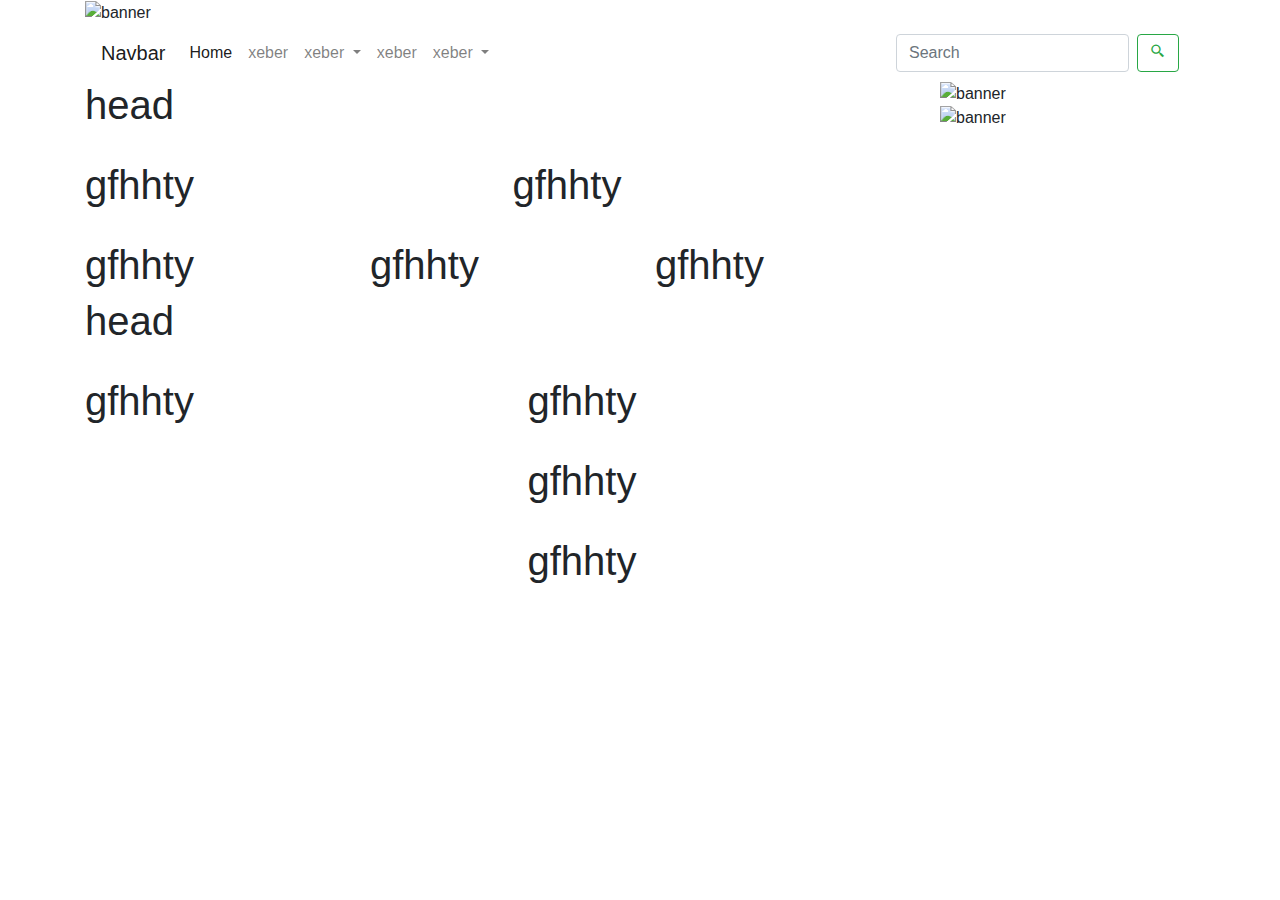
==== index.html @ f807de29 "Update index.html" ====
<!DOCTYPE html>
<html lang="en">
<head>
  <title>my site</title>
  <meta charset="utf-8">
  <meta name="viewport" content="width=device-width, initial-scale=1">
  <link rel="stylesheet" href="https://maxcdn.bootstrapcdn.com/bootstrap/4.5.2/css/bootstrap.min.css">
  <link href='https://unpkg.com/boxicons@2.0.9/css/boxicons.min.css' rel='stylesheet'>
  <link rel="stylesheet" href="assets/css/index.css">

</head>
<body>

    <main>
        <!-- header -->
        <div class="header container">
            <!-- banner-head -->
            <div class="banner_head">
                <img src="assets/images/banner/x2d5d480112c66ae0a06ec8e50eb4ff2a.jpg.pagespeed.ic.TREsQfpvx0.webp" alt="banner">
            </div>
            <!-- banner-head - end -->

            <!-- nav -->
            <nav class="navbar navbar-expand-lg navbar-light navbar_box">
                <a class="navbar-brand" href="#">Navbar</a>
                <button class="navbar-toggler" type="button" data-toggle="collapse" data-target="#navbarSupportedContent" aria-controls="navbarSupportedContent" aria-expanded="false" aria-label="Toggle navigation">
                  <span class="navbar-toggler-icon"></span>
                </button>
              
                <div class="collapse navbar-collapse" id="navbarSupportedContent">
                  <ul class="navbar-nav mr-auto">
                    <li class="nav-item active">
                      <a class="nav-link" href="#">Home <span class="sr-only">(current)</span></a>
                    </li>
                    <li class="nav-item">
                      <a class="nav-link" href="#">xeber</a>
                    </li>
                    <li class="nav-item dropdown">
                      <a class="nav-link dropdown-toggle" href="#" id="navbarDropdown" role="button" data-toggle="dropdown" aria-haspopup="true" aria-expanded="false">
                        xeber
                      </a>
                      <div class="dropdown-menu" aria-labelledby="navbarDropdown">
                        <a class="dropdown-item" href="#">Action</a>
                        <a class="dropdown-item" href="#">Another action</a>
                        
                        <a class="dropdown-item" href="#">Something else here</a>
                      </div>
                    </li>
                    <li class="nav-item">
                        <a class="nav-link" href="#">xeber</a>
                      </li>
                      <li class="nav-item dropdown">
                        <a class="nav-link dropdown-toggle" href="#" id="navbarDropdown" role="button" data-toggle="dropdown" aria-haspopup="true" aria-expanded="false">
                          xeber
                        </a>
                        <div class="dropdown-menu" aria-labelledby="navbarDropdown">
                          <a class="dropdown-item" href="#">Action</a>
                          <a class="dropdown-item" href="#">Another action</a>
                          
                          <a class="dropdown-item" href="#">Something else here</a>
                        </div>
                      </li>
                   
                  </ul>
                  <form class="form-inline my-2 my-lg-0">
                    <input class="form-control mr-sm-2" type="search" placeholder="Search" aria-label="Search">
                    <button class="btn btn-outline-success my-2 my-sm-0" type="submit"><i class='bx bx-search-alt-2' ></i></button>
                  </form>
                </div>
            </nav>
            <!-- nav - end -->
        </div>
         <!-- header - end -->
        <div class="container">
          <div class="row">
            <!-- center -->
            <div class="col-sm-9">
                <!-- slider -->
                <div class="slider_main">
                        
                </div>
                <!-- slider- end -->

                <!-- news section - 1 -->
                <section class="news_section">
                    <div class="news_head">
                        <h1>head</h1>
                    </div>

                    <div class="row">
                        <div class="col-sm-6">
                           <div class="news_box">
                                <div class="news_box_head">
                                    <img src="" alt="">
                                </div>
                                <div class="news_box_title">
                                    <h1>gfhhty</h1>
                                </div>
                           </div>
                        </div>
                        <div class="col-sm-6">
                            <div class="news_box">
                                 <div class="news_box_head">
                                     <img src="" alt="">
                                 </div>
                                 <div class="news_box_title">
                                     <h1>gfhhty</h1>
                                 </div>
                            </div>
                         </div>
                         <div class="col-sm-4">
                            <div class="news_box">
                                 <div class="news_box_head">
                                     <img src="" alt="">
                                 </div>
                                 <div class="news_box_title">
                                     <h1>gfhhty</h1>
                                 </div>
                            </div>
                         </div>
                         <div class="col-sm-4">
                            <div class="news_box">
                                 <div class="news_box_head">
                                     <img src="" alt="">
                                 </div>
                                 <div class="news_box_title">
                                     <h1>gfhhty</h1>
                                 </div>
                            </div>
                         </div>
                         <div class="col-sm-4">
                            <div class="news_box">
                                 <div class="news_box_head">
                                     <img src="" alt="">
                                 </div>
                                 <div class="news_box_title">
                                     <h1>gfhhty</h1>
                                 </div>
                            </div>
                         </div>
                    
                    </div>
                </section>
                 <!-- news section - 1 END -->

                 <!-- news section - 2 -->
                <section class="news_section">
                    <div class="news_head">
                        <h1>head</h1>
                    </div>

                    <div class="row">
                        <div class="col-sm-6">
                           <div class="news_box">
                                <div class="news_box_head">
                                    <img src="" alt="">
                                </div>
                                <div class="news_box_title">
                                    <h1>gfhhty</h1>
                                </div>
                           </div>
                        </div>
                        <div class="col-sm-6">
                            <div class="col-sm-6 news_box">
                                 <div class="news_box_head">
                                     <img src="" alt="">
                                 </div>
                                 <div class="news_box_title">
                                     <h1>gfhhty</h1>
                                 </div>
                            </div>
                            <div class="col-sm-6 news_box">
                                <div class="news_box_head">
                                    <img src="" alt="">
                                </div>
                                <div class="news_box_title">
                                    <h1>gfhhty</h1>
                                </div>
                           </div>
                           <div class="col-sm-6 news_box">
                            <div class="news_box_head">
                                <img src="" alt="">
                            </div>
                            <div class="news_box_title">
                                <h1>gfhhty</h1>
                            </div>
                       </div>
                         </div>
                    </div>
                </section>
                 <!-- news section - 2 END -->
            </div>
            <!-- center- end -->

            <!-- aside -->
            <aside class="col-sm-3 aside">
                <div class="banner_right">
                    <img src="assets/images/banner/reklam2.jpg" alt="banner">
                </div>
                <div class="banner_right">
                    <img src="assets/images/banner/reklam2.jpg" alt="banner">
                </div>
            </aside>
              <!-- aside- end -->
        </div>
        
    </main>

<script src="https://ajax.googleapis.com/ajax/libs/jquery/3.5.1/jquery.min.js"></script>
<script src="https://cdnjs.cloudflare.com/ajax/libs/popper.js/1.16.0/umd/popper.min.js"></script>
<script src="https://maxcdn.bootstrapcdn.com/bootstrap/4.5.2/js/bootstrap.min.js"></script>
<script src="https://unpkg.com/boxicons@2.0.9/dist/boxicons.js"></script>
<script src="assets/js/index.js"></script>

</body>
</html>
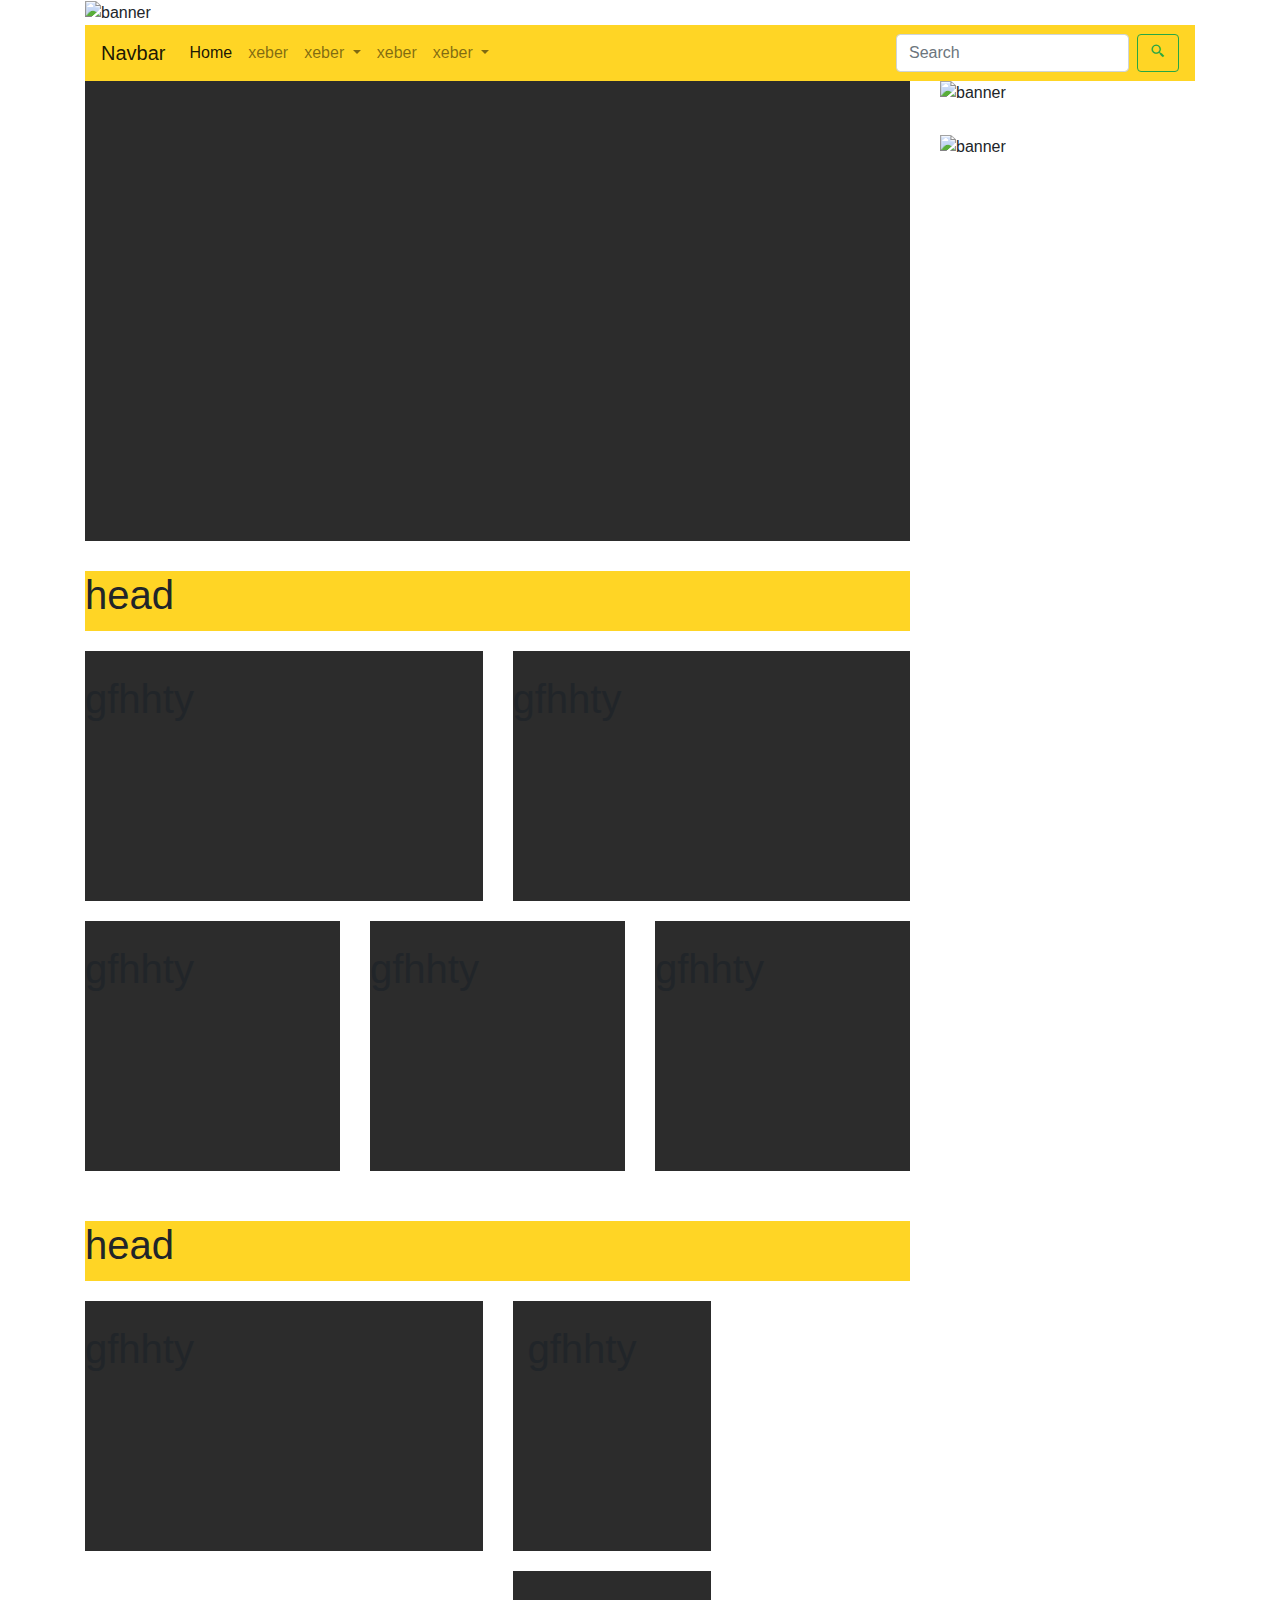
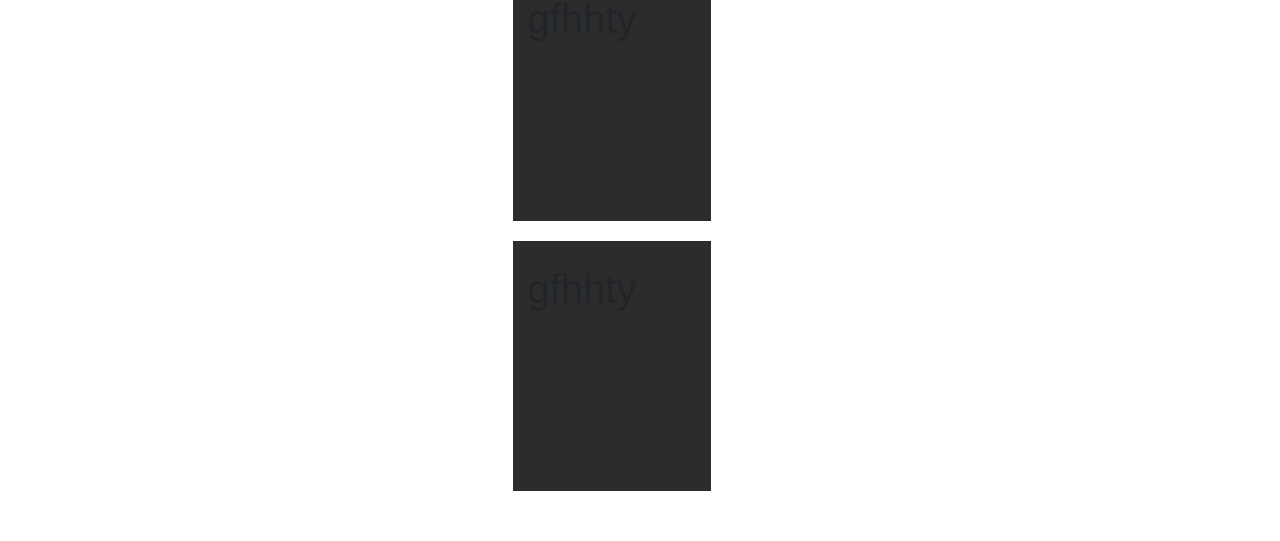
==== commit 17cba1a9: "Update index.html" ====
--- a/index.html
+++ b/index.html
@@ -8,7 +8,7 @@
   <meta name="viewport" content="width=device-width, initial-scale=1">
   <link rel="stylesheet" href="https://maxcdn.bootstrapcdn.com/bootstrap/4.5.2/css/bootstrap.min.css">
   <link href='https://unpkg.com/boxicons@2.0.9/css/boxicons.min.css' rel='stylesheet'>
-  <link rel="stylesheet" href="assets/css/index.css">
+  <link rel="stylesheet" href="index.css">
 
 </head>
 <body>
--- a/index.css
+++ b/index.css
@@ -0,0 +1,78 @@
+/* Elmaddin Abishov 
+
+my site - v1.0
+
+12.sep.2021
+
+bizi öldürməyən şey gücləndirir
+
+
+*/
+
+
+
+
+
+
+
+
+
+/* header */
+
+
+/* banner - head */
+.header .banner_head img{
+    width: 100%;
+    height: 80px;
+    object-fit: cover;
+}
+/* banner - head - end */
+
+/* nav */
+.navbar_box{
+    background: #FFD525;
+}
+/* nav - end */
+
+/* header - end */
+
+/* slider */
+.slider_main{
+    background-color: rgb(44, 44, 44);
+    width: 100%;
+    height: 460px;
+}
+/* slider */
+
+/* news - box */
+.news_section{
+    margin: 30px 0;
+}
+
+.news_section .news_head{
+    background-color: #FFD525;
+    width: 100%;
+    height: 60px;
+    margin-bottom: 20px;
+}
+
+.news_section .news_box{
+    background-color: rgb(44, 44, 44);
+    width: 100%;
+    height: 250px;
+    margin: 0  0 20px;
+}
+/* news - box - end*/
+
+/* aside */
+
+/* banner-right */
+.aside .banner_right img {
+    width: 100%;
+    height: 380px;
+    margin-bottom: 30px;
+}
+/* banner-right - END*/
+
+
+/* aside -END */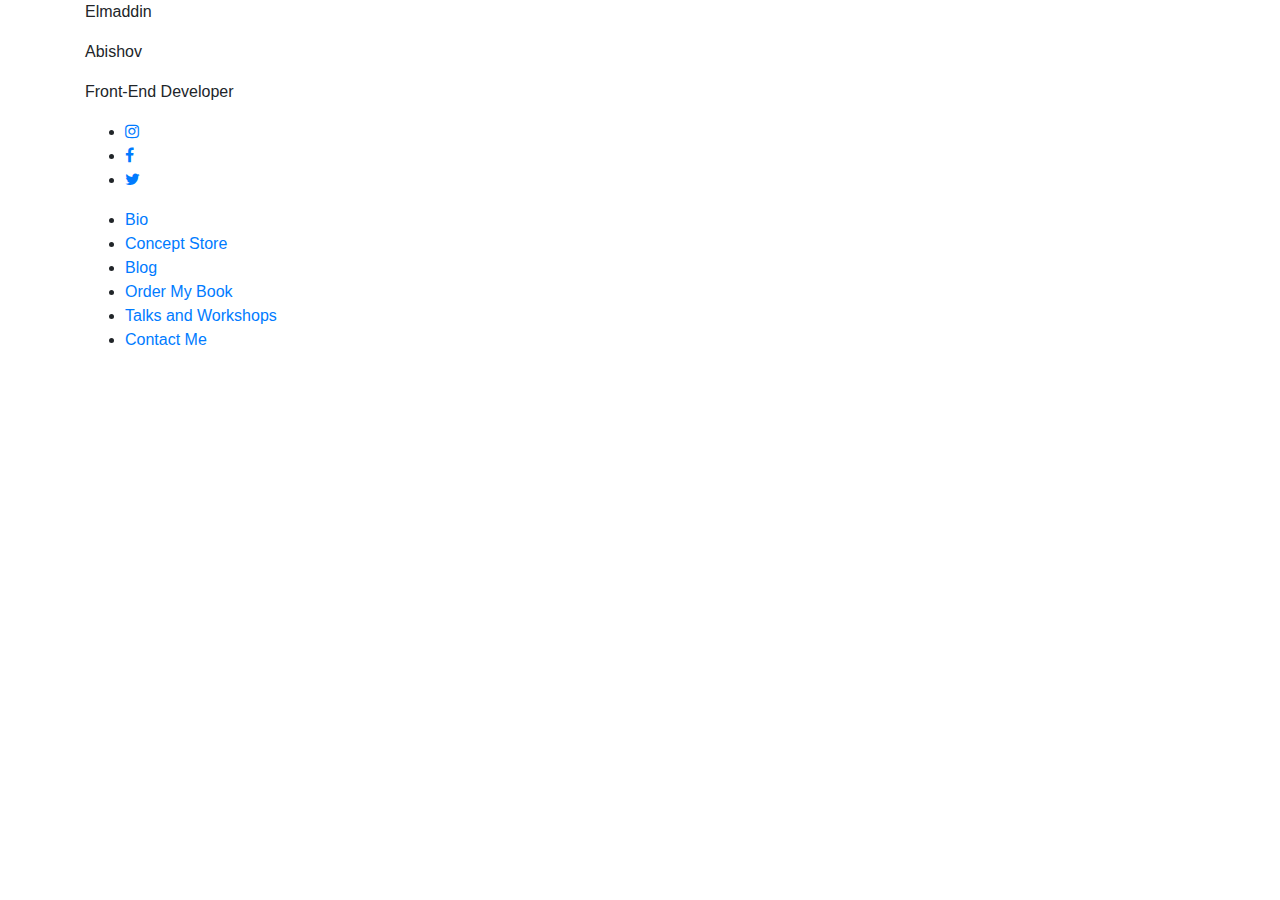
==== commit 41b43f63: "Update index.html" ====
--- a/index.html
+++ b/index.html
@@ -1,234 +1,53 @@
-
-
 <!DOCTYPE html>
 <html lang="en">
 <head>
-  <title>my site</title>
-  <meta charset="utf-8">
-  <meta name="viewport" content="width=device-width, initial-scale=1">
-  <link rel="stylesheet" href="https://maxcdn.bootstrapcdn.com/bootstrap/4.5.2/css/bootstrap.min.css">
-  <link href='https://unpkg.com/boxicons@2.0.9/css/boxicons.min.css' rel='stylesheet'>
-  <link rel="stylesheet" href="index.css">
-
+    <meta charset="UTF-8">
+    <meta http-equiv="X-UA-Compatible" content="IE=edge">
+    <meta name="viewport" content="width=device-width, initial-scale=1.0">
+    <title>Document</title>
+    <link rel="stylesheet" href="assets/css/index.css">
+    <link rel="stylesheet" href="https://cdn.jsdelivr.net/npm/bootstrap@4.6.1/dist/css/bootstrap.min.css">
+    <link rel="stylesheet" href="https://cdnjs.cloudflare.com/ajax/libs/font-awesome/4.7.0/css/font-awesome.min.css">
 </head>
-<body>
-
+<body >
+  
     <main>
-        <!-- header -->
-        <div class="header container">
-            <!-- banner-head -->
-            <div class="banner_head">
-                <img src="assets/images/banner/x2d5d480112c66ae0a06ec8e50eb4ff2a.jpg.pagespeed.ic.TREsQfpvx0.webp" alt="banner">
+        <div class="container background">
+            <div class="left_box">
+                <div class="text_custom">
+                    <p class="f1">Elmaddin</p>
+                    <p class="f1">Abishov</p>
+                    <p class="f2">Front-End Developer</p>
+                </div>
+                <div>
+                    <ul class="social_box">
+                        <li>
+                            <a href="#"><i class="fa fa-instagram"></i></a>
+                        </li>
+                        <li>
+                            <a href="#"><i class="fa fa-facebook"></i></a>
+                        </li>
+                        <li>
+                            <a href="#"><i class="fa fa-twitter"></i></a>
+                        </li>
+                    </ul>
+                </div>
             </div>
-            <!-- banner-head - end -->
-
-            <!-- nav -->
-            <nav class="navbar navbar-expand-lg navbar-light navbar_box">
-                <a class="navbar-brand" href="#">Navbar</a>
-                <button class="navbar-toggler" type="button" data-toggle="collapse" data-target="#navbarSupportedContent" aria-controls="navbarSupportedContent" aria-expanded="false" aria-label="Toggle navigation">
-                  <span class="navbar-toggler-icon"></span>
-                </button>
-              
-                <div class="collapse navbar-collapse" id="navbarSupportedContent">
-                  <ul class="navbar-nav mr-auto">
-                    <li class="nav-item active">
-                      <a class="nav-link" href="#">Home <span class="sr-only">(current)</span></a>
-                    </li>
-                    <li class="nav-item">
-                      <a class="nav-link" href="#">xeber</a>
-                    </li>
-                    <li class="nav-item dropdown">
-                      <a class="nav-link dropdown-toggle" href="#" id="navbarDropdown" role="button" data-toggle="dropdown" aria-haspopup="true" aria-expanded="false">
-                        xeber
-                      </a>
-                      <div class="dropdown-menu" aria-labelledby="navbarDropdown">
-                        <a class="dropdown-item" href="#">Action</a>
-                        <a class="dropdown-item" href="#">Another action</a>
-                        
-                        <a class="dropdown-item" href="#">Something else here</a>
-                      </div>
-                    </li>
-                    <li class="nav-item">
-                        <a class="nav-link" href="#">xeber</a>
-                      </li>
-                      <li class="nav-item dropdown">
-                        <a class="nav-link dropdown-toggle" href="#" id="navbarDropdown" role="button" data-toggle="dropdown" aria-haspopup="true" aria-expanded="false">
-                          xeber
-                        </a>
-                        <div class="dropdown-menu" aria-labelledby="navbarDropdown">
-                          <a class="dropdown-item" href="#">Action</a>
-                          <a class="dropdown-item" href="#">Another action</a>
-                          
-                          <a class="dropdown-item" href="#">Something else here</a>
-                        </div>
-                      </li>
-                   
-                  </ul>
-                  <form class="form-inline my-2 my-lg-0">
-                    <input class="form-control mr-sm-2" type="search" placeholder="Search" aria-label="Search">
-                    <button class="btn btn-outline-success my-2 my-sm-0" type="submit"><i class='bx bx-search-alt-2' ></i></button>
-                  </form>
-                </div>
-            </nav>
-            <!-- nav - end -->
+            <div class="right_box">
+                <ul class="about_box">
+                    <li><a href="#">Bio</a></li>
+                    <li><a href="#">Concept Store</a></li>
+                    <li><a href="#">Blog</a></li>
+                    <li><a href="#">Order My Book</a></li>
+                    <li><a href="#">Talks and Workshops</a></li>
+                    <li><a href="#">Contact Me</a></li>
+                </ul>
+            </div>
         </div>
-         <!-- header - end -->
-        <div class="container">
-          <div class="row">
-            <!-- center -->
-            <div class="col-sm-9">
-                <!-- slider -->
-                <div class="slider_main">
-                        
-                </div>
-                <!-- slider- end -->
-
-                <!-- news section - 1 -->
-                <section class="news_section">
-                    <div class="news_head">
-                        <h1>head</h1>
-                    </div>
-
-                    <div class="row">
-                        <div class="col-sm-6">
-                           <div class="news_box">
-                                <div class="news_box_head">
-                                    <img src="" alt="">
-                                </div>
-                                <div class="news_box_title">
-                                    <h1>gfhhty</h1>
-                                </div>
-                           </div>
-                        </div>
-                        <div class="col-sm-6">
-                            <div class="news_box">
-                                 <div class="news_box_head">
-                                     <img src="" alt="">
-                                 </div>
-                                 <div class="news_box_title">
-                                     <h1>gfhhty</h1>
-                                 </div>
-                            </div>
-                         </div>
-                         <div class="col-sm-4">
-                            <div class="news_box">
-                                 <div class="news_box_head">
-                                     <img src="" alt="">
-                                 </div>
-                                 <div class="news_box_title">
-                                     <h1>gfhhty</h1>
-                                 </div>
-                            </div>
-                         </div>
-                         <div class="col-sm-4">
-                            <div class="news_box">
-                                 <div class="news_box_head">
-                                     <img src="" alt="">
-                                 </div>
-                                 <div class="news_box_title">
-                                     <h1>gfhhty</h1>
-                                 </div>
-                            </div>
-                         </div>
-                         <div class="col-sm-4">
-                            <div class="news_box">
-                                 <div class="news_box_head">
-                                     <img src="" alt="">
-                                 </div>
-                                 <div class="news_box_title">
-                                     <h1>gfhhty</h1>
-                                 </div>
-                            </div>
-                         </div>
-                    
-                    </div>
-                </section>
-                 <!-- news section - 1 END -->
-
-                 <!-- news section - 2 -->
-                <section class="news_section">
-                    <div class="news_head">
-                        <h1>head</h1>
-                    </div>
-
-                    <div class="row">
-                        <div class="col-sm-6">
-                           <div class="news_box">
-                                <div class="news_box_head">
-                                    <img src="" alt="">
-                                </div>
-                                <div class="news_box_title">
-                                    <h1>gfhhty</h1>
-                                </div>
-                           </div>
-                        </div>
-                        <div class="col-sm-6">
-                            <div class="col-sm-6 news_box">
-                                 <div class="news_box_head">
-                                     <img src="" alt="">
-                                 </div>
-                                 <div class="news_box_title">
-                                     <h1>gfhhty</h1>
-                                 </div>
-                            </div>
-                            <div class="col-sm-6 news_box">
-                                <div class="news_box_head">
-                                    <img src="" alt="">
-                                </div>
-                                <div class="news_box_title">
-                                    <h1>gfhhty</h1>
-                                </div>
-                           </div>
-                           <div class="col-sm-6 news_box">
-                            <div class="news_box_head">
-                                <img src="" alt="">
-                            </div>
-                            <div class="news_box_title">
-                                <h1>gfhhty</h1>
-                            </div>
-                       </div>
-                         </div>
-                    </div>
-                </section>
-                 <!-- news section - 2 END -->
-            </div>
-            <!-- center- end -->
-
-            <!-- aside -->
-            <aside class="col-sm-3 aside">
-                <div class="banner_right">
-                    <img src="assets/images/banner/reklam2.jpg" alt="banner">
-                </div>
-                <div class="banner_right">
-                    <img src="assets/images/banner/reklam2.jpg" alt="banner">
-                </div>
-            </aside>
-              <!-- aside- end -->
-        </div>
-        
     </main>
-
-<script src="https://ajax.googleapis.com/ajax/libs/jquery/3.5.1/jquery.min.js"></script>
-<script src="https://cdnjs.cloudflare.com/ajax/libs/popper.js/1.16.0/umd/popper.min.js"></script>
-<script src="https://maxcdn.bootstrapcdn.com/bootstrap/4.5.2/js/bootstrap.min.js"></script>
-<script src="https://unpkg.com/boxicons@2.0.9/dist/boxicons.js"></script>
-<script src="assets/js/index.js"></script>
-
+    <script src="assets/js/index.js"></script>
+    <script src="https://cdn.jsdelivr.net/npm/jquery@3.6.0/dist/jquery.slim.min.js"></script>
+    <script src="https://cdn.jsdelivr.net/npm/popper.js@1.16.1/dist/umd/popper.min.js"></script>
+    <script src="https://cdn.jsdelivr.net/npm/bootstrap@4.6.1/dist/js/bootstrap.bundle.min.js"></script>
 </body>
 </html>
-
-
-
-
-
-
-
-
-
-
-
-
-
-
-
-
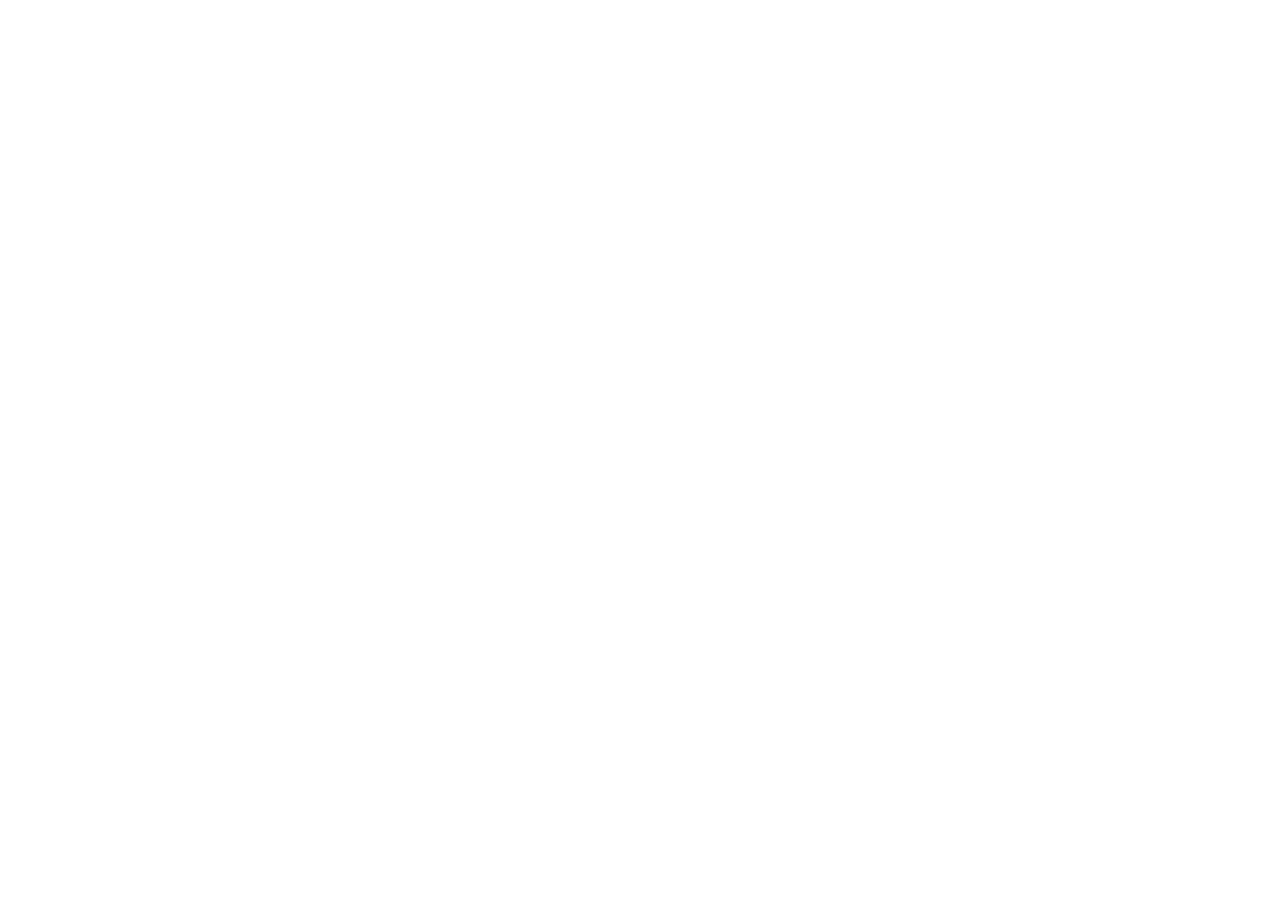
==== commit 0174923f: "Update index.html" ====
--- a/index.html
+++ b/index.html
@@ -10,7 +10,91 @@
     <link rel="stylesheet" href="https://cdnjs.cloudflare.com/ajax/libs/font-awesome/4.7.0/css/font-awesome.min.css">
 </head>
 <body >
-  
+    <style>
+        /* Elmaddin Abishov 
+
+my site - v1.0
+
+12.sep.2021
+
+bizi öldürməyən şey gücləndirir
+
+
+*/
+
+/*  
+Elmaddin Abishov  - iyirmibir - update: 2022 v2.0
+*/
+
+body{
+    background-image: url(https://terabox.com/s/1NRKrqH1wVPqTthBb0rZY6g);
+    background-size: cover;
+}
+
+.background{
+    width: 100%;
+    height: 80vh;
+    margin-top: 10vh;
+    /* filter: blur(8px);
+    -webkit-filter: blur(8px);
+    background-color: #000;
+    opacity: 40%; */
+    display: flex;
+    justify-content: space-between;
+    background-image: url(https://terabox.com/s/1NRKrqH1wVPqTthBb0rZY6g);
+    background-size: cover;
+}
+
+.left_box .text_custom{
+    margin-bottom: 50px;
+}
+
+.left_box .text_custom .f1{
+    line-height: 50px;
+    font-weight: 700;
+    font-family: sans-serif;
+    font-size: 48px;
+    color: #fff;
+}
+
+.left_box .text_custom .f2{
+    font-size: 22px;
+    font-family: 'FontAwesome';
+    color: #fff;
+}
+
+.left_box .social_box{
+    list-style: none;
+    padding: 0;
+    margin: 0;
+    display: flex;
+    justify-content: left;
+}
+
+.left_box .social_box li{
+    margin-right: 25px;
+}
+
+.left_box .social_box li a{
+    color: #fff;
+}
+
+/*  */
+
+.right_box .about_box li{
+    list-style: none;
+    border-top: 1px #fff solid;
+    padding: 10px 0;
+}
+.right_box .about_box li:last-child {
+    border-bottom: 1px #fff solid;
+}
+
+.right_box .about_box li a{
+    color: #fff;
+}
+
+    </style>
     <main>
         <div class="container background">
             <div class="left_box">
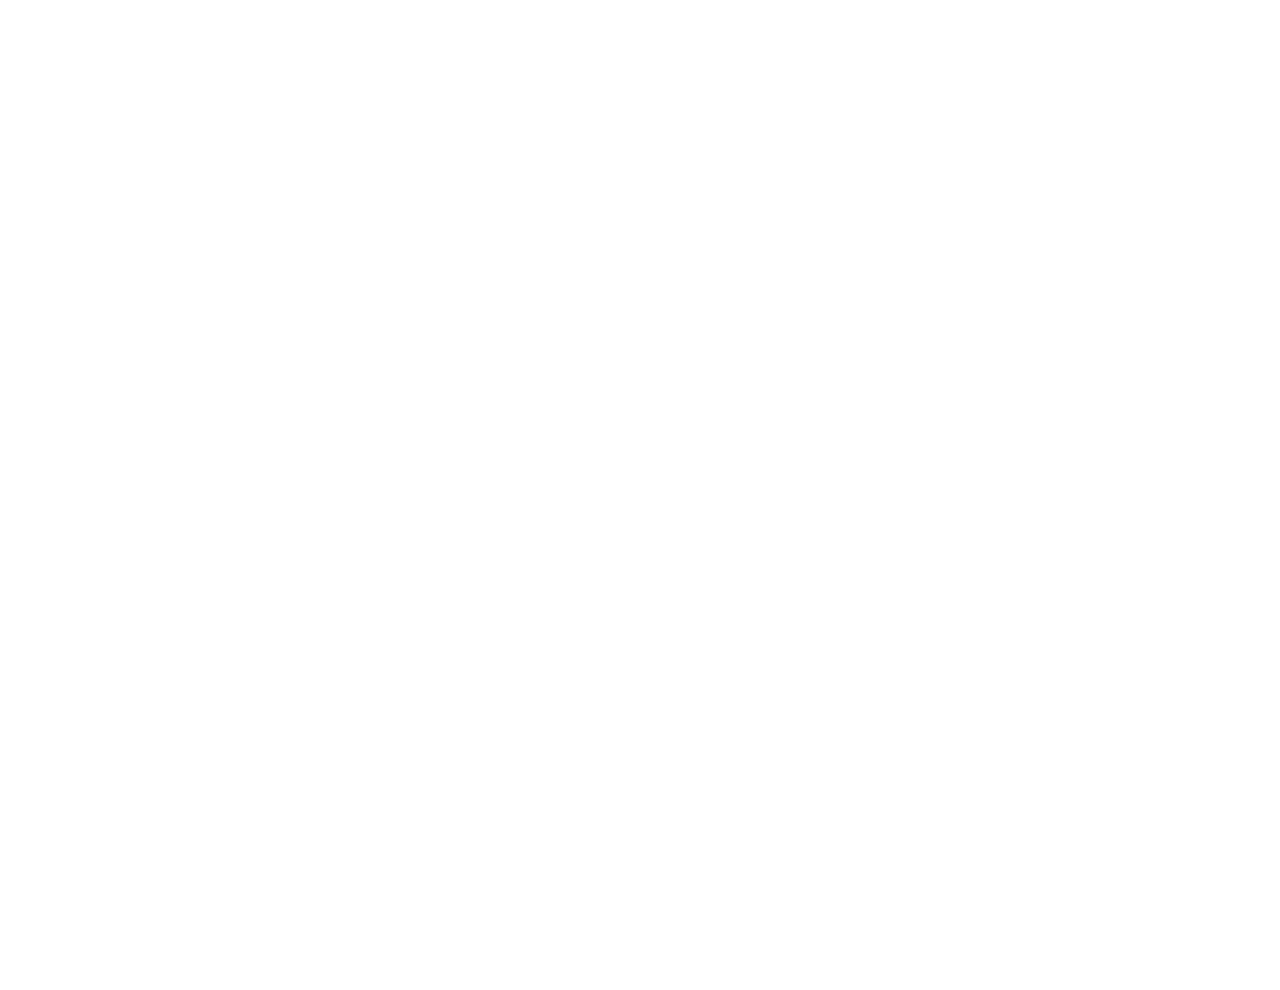
==== commit 048fc6a6: "Update index.html" ====
--- a/index.html
+++ b/index.html
@@ -27,7 +27,9 @@
 */
 
 body{
-    background-image: url(https://terabox.com/s/1NRKrqH1wVPqTthBb0rZY6g);
+    background-image: url(https://terabox.com/s/1NRKrqH1wVPqTthBb0rZY6g) no-repeat center;
+    width:100%;
+    height:100vh;
     background-size: cover;
 }
 
@@ -57,6 +59,7 @@
     color: #fff;
 }
 
+        
 .left_box .text_custom .f2{
     font-size: 22px;
     font-family: 'FontAwesome';
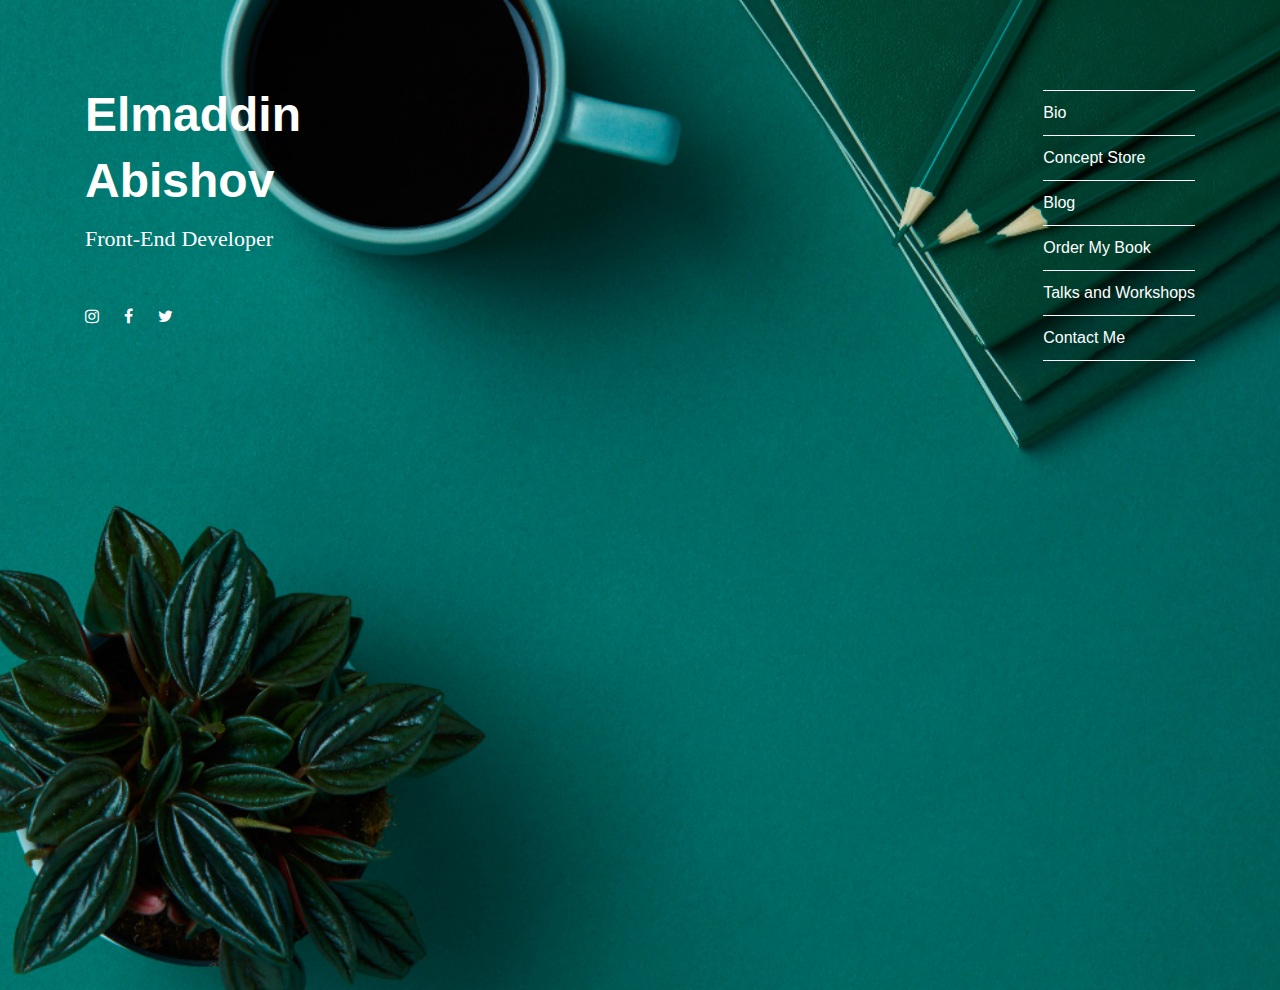
==== commit 58fc9593: "Update index.html" ====
--- a/index.html
+++ b/index.html
@@ -27,7 +27,7 @@
 */
 
 body{
-    background-image: url(https://terabox.com/s/1NRKrqH1wVPqTthBb0rZY6g) no-repeat center;
+    background: url(fon.png) no-repeat center;
     width:100%;
     height:100vh;
     background-size: cover;
@@ -43,8 +43,6 @@
     opacity: 40%; */
     display: flex;
     justify-content: space-between;
-    background-image: url(https://terabox.com/s/1NRKrqH1wVPqTthBb0rZY6g);
-    background-size: cover;
 }
 
 .left_box .text_custom{
